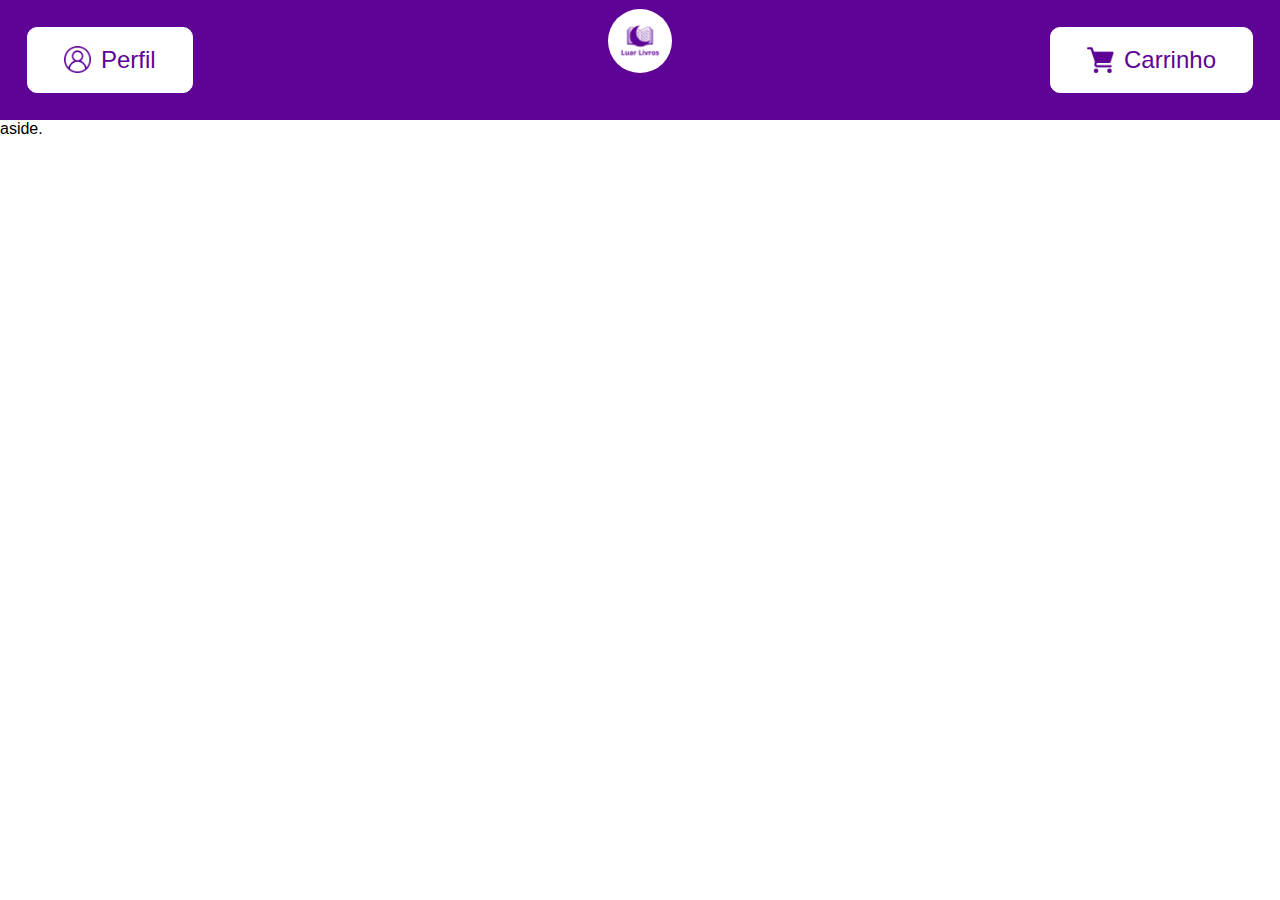
==== Pages/Catalogo.html @ a41a7b17 "first commit" ====
<!DOCTYPE html>
<html lang="en">
<head>
  <meta charset="UTF-8">
  <meta name="viewport" content="width=device-width, initial-scale=1.0">
  <link rel="stylesheet" href="../Stylesheets/importer.css">
  <title>Catalogo</title>
</head>
<body id="catalogoBody">
  <header class="navegacao" id="navegacao">
    <div class="logo">
      <img src="../Assets/Imgs/Icons/Luar Livros.png" alt="luarlivros.png">
    </div>
    <div class="navegantes" id="perfil">
      <img src="../Assets/Imgs/Icons/Perfil.png" alt="perfil.png" class="icones">
      <a href="./meuPerfil.html" id="meuPerfil" class="enderecoIcone">Perfil</a>
    </div>
    <div class="navegantes" id="carrinho">
      <img src="../Assets/Imgs/Icons/grocery-store.png" alt="carrinho.png" class="icones">
      <a href="./CarrinhoCompras.html" id="carrinhoCompras" class="enderecoIcone">Carrinho</a>
    </div>
  </header>
  aside.
  <main class="compartimentoCatalogo" id="compartimentoCatalogo">
    
  </main>
</body>
</html>
---- Stylesheets/importer.css ----
@import "./Common/layouts.css";
@import "./Login/loginPage.css";
@import "./Common/footer.css";
@import "./Common/general.css";
@import "./Common/header.css";
@import "./Carrinho/carrinhoCompras.css";
@import "./catalogo/catalogo.css";
@import "./catalogo/itensCatalogo.css";
@import "./Carrinho/carrinhoCompras.css";
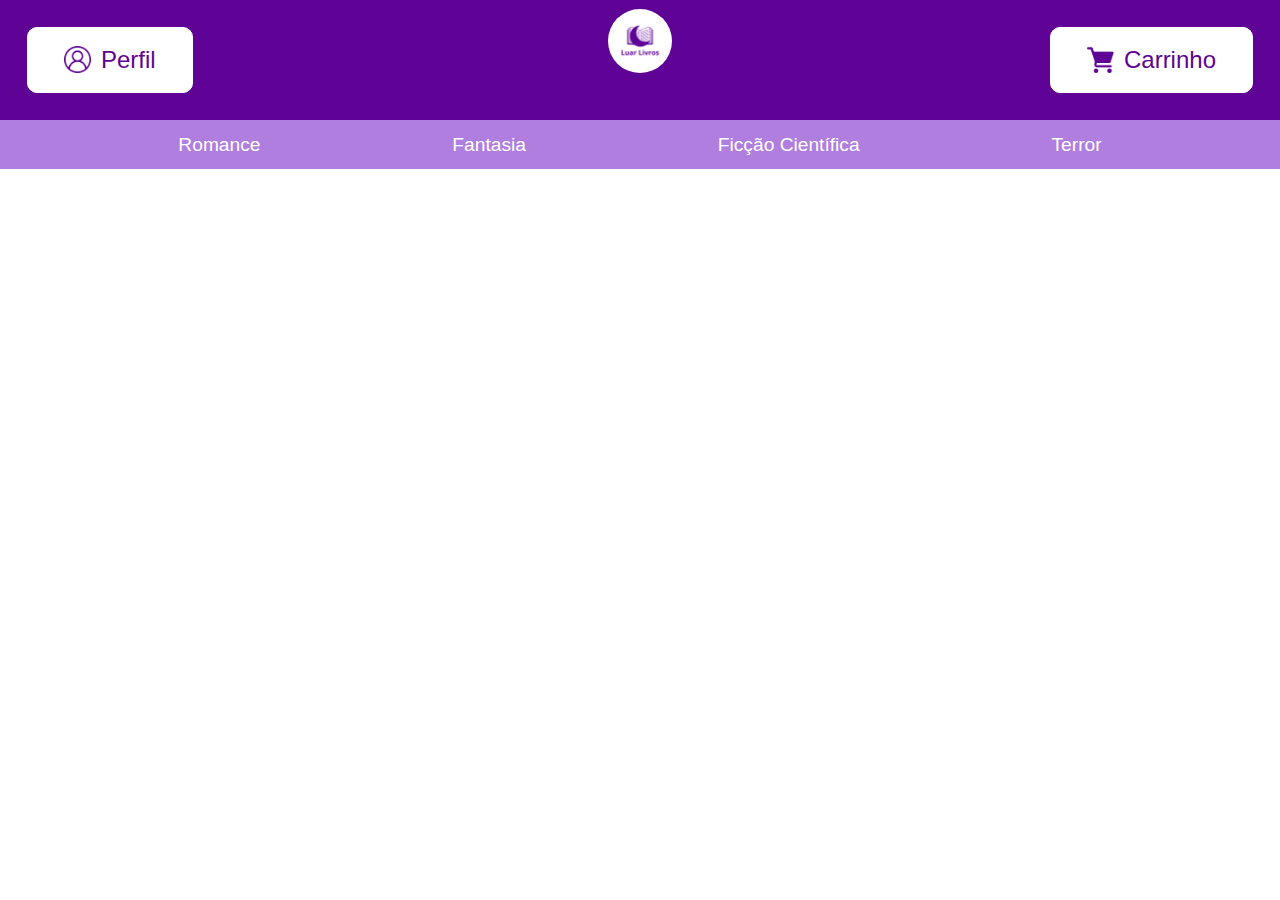
==== commit af3372dd: "adição de tags novas e estilização" ====
--- a/Pages/Catalogo.html
+++ b/Pages/Catalogo.html
@@ -20,7 +20,14 @@
       <a href="./CarrinhoCompras.html" id="carrinhoCompras" class="enderecoIcone">Carrinho</a>
     </div>
   </header>
-  aside.
+  
+    <nav class="navegacaoCatalogo" id="navegacaoCatalogo">
+      <a href="../Pages/Romance.html" class="generos" id="generoRomance">Romance</a>
+      <a href="../Pages/Fantasia.html" class="generos" id="generoFantasia">Fantasia</a>
+      <a href="../Pages/FicçãoCientifica.html" class="generos" id="generoFiccaoCientifica">Ficção Científica</a>
+      <a href="../Pages/Terror.html" class="generos" id="generoTerror">Terror</a>
+    </nav>  
+
   <main class="compartimentoCatalogo" id="compartimentoCatalogo">
     
   </main>
--- a/Stylesheets/importer.css
+++ b/Stylesheets/importer.css
@@ -7,3 +7,4 @@
 @import "./catalogo/catalogo.css";
 @import "./catalogo/itensCatalogo.css";
 @import "./Carrinho/carrinhoCompras.css";
+@import "./catalogo/navegacao.css";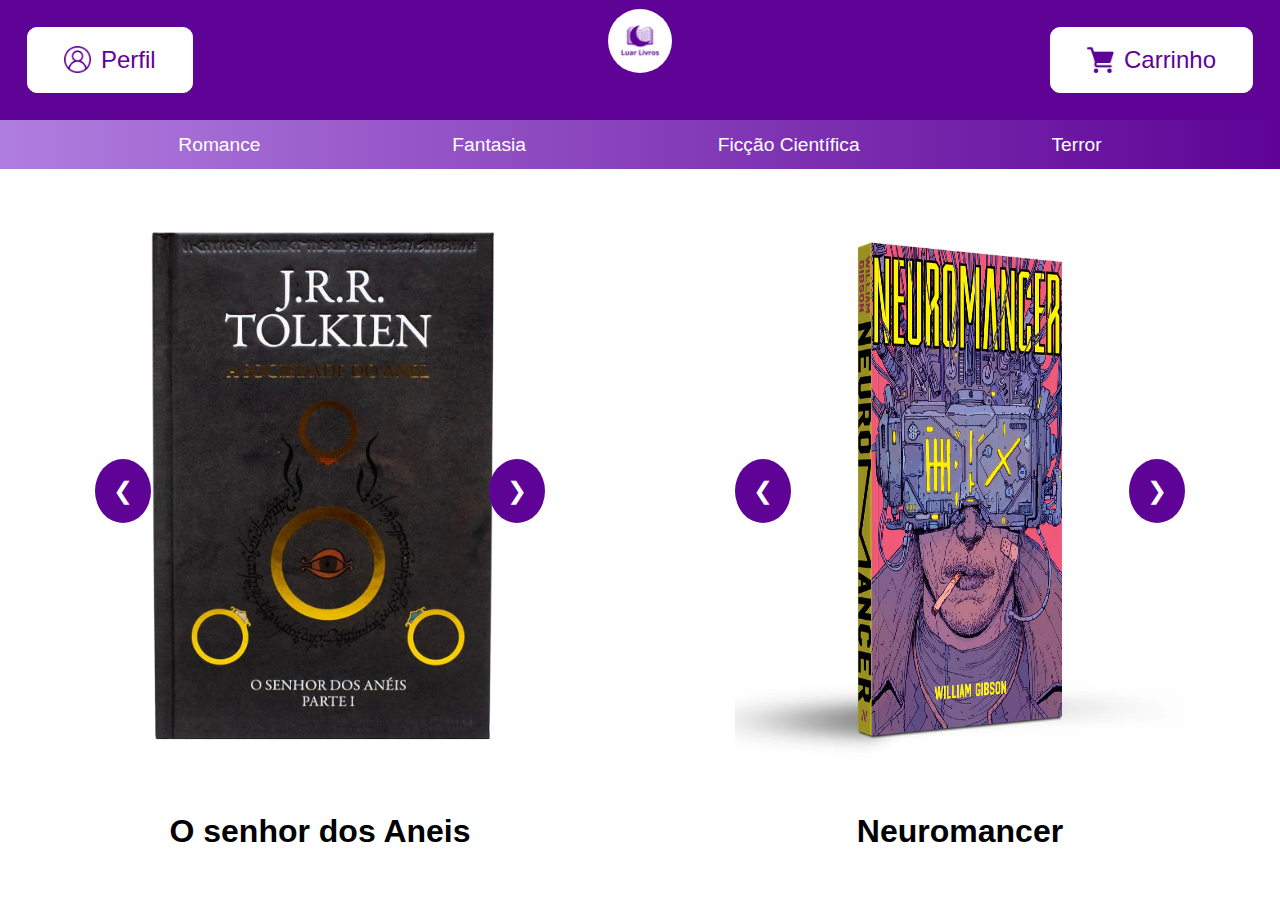
==== commit 8557fa2d: "add responsividade, carousel e um acervo" ====
--- a/Pages/Catalogo.html
+++ b/Pages/Catalogo.html
@@ -26,10 +26,37 @@
       <a href="../Pages/Fantasia.html" class="generos" id="generoFantasia">Fantasia</a>
       <a href="../Pages/FicçãoCientifica.html" class="generos" id="generoFiccaoCientifica">Ficção Científica</a>
       <a href="../Pages/Terror.html" class="generos" id="generoTerror">Terror</a>
+    </nav>
+    
+    <nav class="organizador">
+        
+      <div class="carrosel">
+        <div class="slides">
+          <img src="../Assets/Imgs/Livros/Fantasia/SenhorDosAneis_Frontal.png" alt="">
+          <img src="../Assets/Imgs/Livros/Fantasia/SenhorDosAneis_3D.png" alt="">
+          <img src="../Assets/Imgs/Livros/Fantasia/SenhorDosAneis_Traseira.png" alt="">
+        </div>
+        <button class="anterior" onclick="mudarSlide(-1)">&#10094</button>
+        <button class="posterior" onclick="mudarSlide(1)">&#10095</button>
+      </div>
+        <h1 class="tituloLivro" id="senhorDosAneisLivro">O senhor dos Aneis</h1>
+      <div class="carrosel">
+        <div class="slides02">
+          <img src="../Assets/Imgs/Livros/Ficcao/Neuromancer_3D.png" alt="">
+          <img src="../Assets/Imgs/Livros/Ficcao/Neuromancer_Frontal.png" alt="">
+          <img src="../Assets/Imgs/Livros/Ficcao/Neuromancer_Traseira.png" alt="">
+        </div>
+        <button class="anterior" onclick="mudarSlide2(-1)">&#10094</button>
+        <button class="posterior" onclick="mudarSlide2(1)">&#10095</button>
+      </div>
+      <h1 class="tituloLivro" id="neuromancerLivro">Neuromancer</h1>
     </nav>  
-
   <main class="compartimentoCatalogo" id="compartimentoCatalogo">
     
   </main>
+
+
+
+  <script src="../Scripts/carrosel.js"></script>
 </body>
 </html>--- a/Stylesheets/importer.css
+++ b/Stylesheets/importer.css
@@ -1,4 +1,3 @@
-@import "./Common/layouts.css";
 @import "./Login/loginPage.css";
 @import "./Common/footer.css";
 @import "./Common/general.css";
@@ -7,4 +6,7 @@
 @import "./catalogo/catalogo.css";
 @import "./catalogo/itensCatalogo.css";
 @import "./Carrinho/carrinhoCompras.css";
-@import "./catalogo/navegacao.css";+@import "./catalogo/navegacao.css";
+@import "./catalogo/carrosel.css";
+@import "./catalogo/livros.css";
+@import "./Common/responsividade.css";